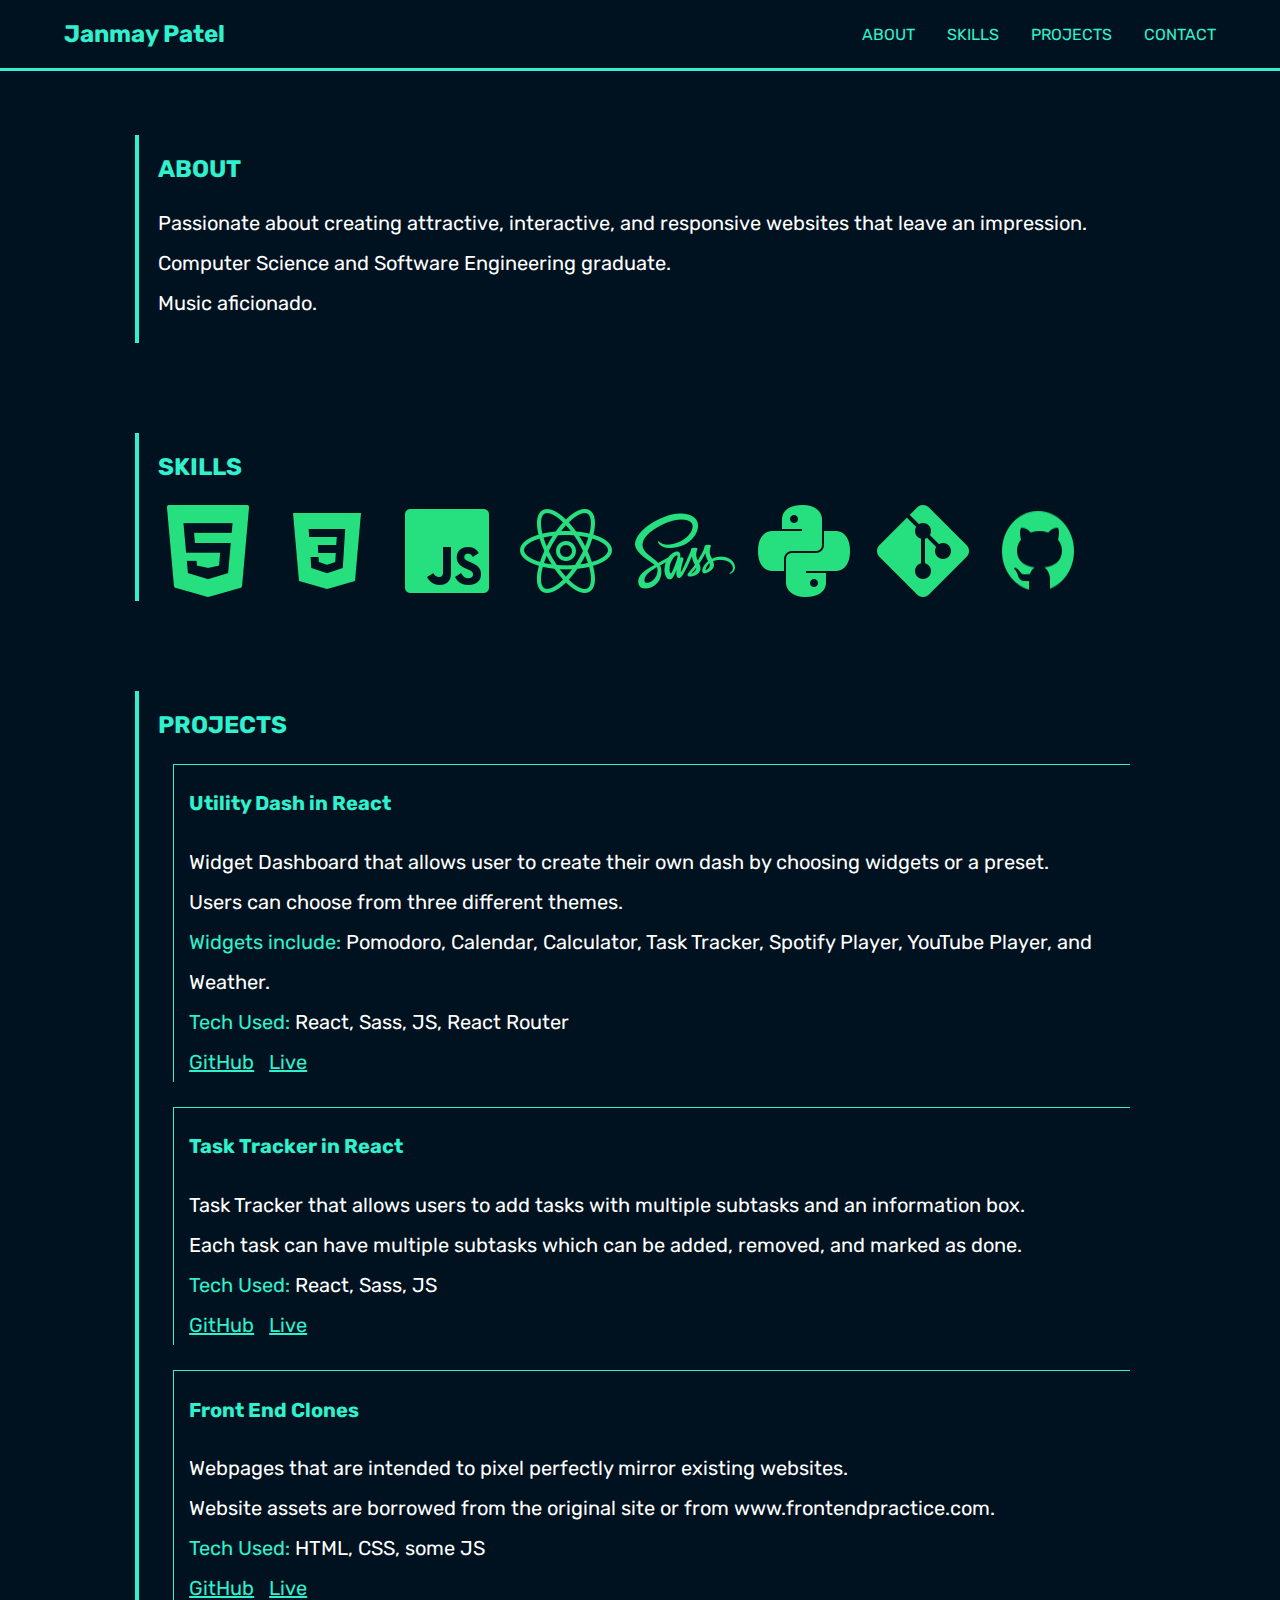
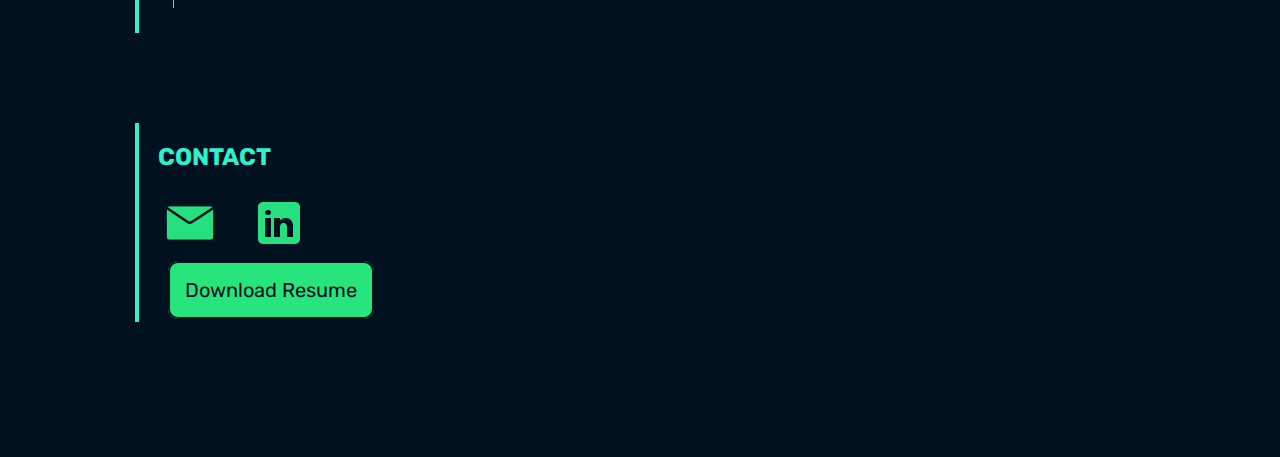
==== info.html @ 200fdb15 "Site update" ====
<!DOCTYPE html>
<html lang="en">
<head>
  <meta charset="UTF-8">
  <meta http-equiv="X-UA-Compatible" content="IE=edge">
  <meta name="viewport" content="width=device-width, initial-scale=1.0">
  <link rel="stylesheet" href="https://fonts.googleapis.com/css?family=Rubik">
  <script src="https://code.jquery.com/jquery-2.1.3.min.js"></script>
  <link rel="stylesheet" href="info.css">
  <title>Janmay Patel</title>
</head>
<body>
  <nav class="navbar">
    <h2><a href="https://janmaypatel.com/" id="home-desktop">Janmay Patel</a><a href="https://janmaypatel.com/" id="home-mobile">Janmay</a></h2>
    <ul>
        <li><a href="#about">About</a></li>
        <li><a href="#skills">Skills</a></li>
        <li><a href="#projects">Projects</a></li>
        <li><a href="#contact">Contact</a></li>
    </ul>
  </nav> 
  <div class="container">
    <section id="about">
      <h2>ABOUT</h2>
      <p>
        Passionate about creating attractive, interactive, and responsive websites that leave an impression. 
        <br><br class="mobile-br">
        Computer Science and Software Engineering graduate. 
        <br><br class="mobile-br">
        Music aficionado.
      </p>
    </section>
    <section id="skills">
      <h2>SKILLS</h2>
      <div class="skills">
        <div class="skillsrow">
          <img title="HTML" src="./images/large/icons8-html-5-100.png">
          <img title="CSS" src="./images/large/icons8-css3-100.png">
          <img title="JavaScript" src="./images/large/icons8-javascript-100.png">
          <img title="React JS" src="./images/large/icons8-react-native-100.png">
          <img title="Sass" src="./images/large/icons8-sass-100.png">
          <img title="Python" src="./images/large/icons8-python-100.png">
          <img title="Git" src="./images/large/icons8-git-100.png">
          <img title="GitHub" src="./images/large/icons8-github-90.png">
        </div>
        <div class="skillscol">
          <img title="HTML" src="./images/small/icons8-html-5-50.png">
          <img title="CSS" src="./images/small/icons8-css3-50.png">
          <img title="JavaScript" src="./images/small/icons8-javascript-50.png">
          <img title="React JS" src="./images/small/icons8-react-native-50.png">
          <img title="Sass" src="./images/small/icons8-sass-50.png">
          <img title="Python" src="./images/small/icons8-python-50.png">
          <img title="Git" src="./images/small/icons8-git-50.png">
          <img title="GitHub" src="./images/small/icons8-github-60.png">
        </div>
      </div>
    </section>
    <section id="projects">
      <h2>PROJECTS</h2>
      <div class="projects">
        <div class="project">
          <h4>Utility Dash in React</h4>
          <p>
            Widget Dashboard that allows user to create their own dash by choosing widgets or a preset.
            <br><br class="mobile-br">Users can choose from three different themes.
            <br><br class="mobile-br"> <span class="green">Widgets include:</span>  Pomodoro, Calendar, Calculator, Task Tracker, Spotify Player, YouTube Player, and Weather. 
            <br><br class="mobile-br"><span class="green">Tech Used:</span> React, Sass, JS, React Router
            <br><br class="mobile-br"><a href="https://github.com/JanmayP/util-dash" class="links" target="_blank">GitHub</a><a href="https://happy-hypatia-bab022.netlify.app/" class="links" target="_blank">Live</a>
            
          </p>
        </div>
        <div class="project">
          <h4>Task Tracker in React</h4>
          <p>
            Task Tracker that allows users to add tasks with multiple subtasks and an information box. 
            <br><br class="mobile-br">Each task can have multiple subtasks which can be added, removed, and marked as done. 
            <br><br class="mobile-br"><span class="green">Tech Used: </span>React, Sass, JS
            <br><br class="mobile-br"><a href="https://github.com/JanmayP/task-tracker" class="links" target="_blank">GitHub</a><a href="https://elastic-darwin-d8c00e.netlify.app/" class="links" target="_blank">Live</a>
          </p>
        </div>
        <div class="project">
          <h4>Front End Clones</h4>
          <p>
            Webpages that are intended to pixel perfectly mirror existing websites.  
            <br><br class="mobile-br">Website assets are borrowed from the original site or from www.frontendpractice.com.  
            <br><br class="mobile-br"><span class="green">Tech Used: </span>HTML, CSS, some JS
            <br><br class="mobile-br"><a href="https://github.com/JanmayP/task-tracker" class="links" target="_blank">GitHub</a><a href="https://elastic-darwin-d8c00e.netlify.app/" class="links" target="_blank">Live</a>
          </p>
        </div>
      </div>
    </section>
    <section id="contact">
      <h2>CONTACT</h2>
      <p>
        <div class="contact-links">
            <a href="mailto:janmay.patel07@gmail.com" target="_blank"><img src="./images/small/icons8-email-64.png"></a>
            <a href="https://www.linkedin.com/in/janmayp/" target="_blank"><img src="./images/small/icons8-linkedin-50.png"></a>
        </div>
        <br><a class="resume" href="./Janmay Patel.pdf" download>Download Resume</a>
      </p>
    </section>
  </div>
</body>
</html>
---- info.css ----
body {
  font-family: "Rubik";
  margin: 0;
  background: #001220;
  color: white;
}

html {
  scroll-behavior: smooth;
  scroll-padding-top: 10vh;
}

.navbar {
  position: fixed;
  top: 0;
  z-index: 1;
  display: -webkit-box;
  display: -ms-flexbox;
  display: flex;
  -webkit-box-orient: horizontal;
  -webkit-box-direction: normal;
      -ms-flex-direction: row;
          flex-direction: row;
  -webkit-box-pack: justify;
      -ms-flex-pack: justify;
          justify-content: space-between;
  width: 100%;
  height: 7.5vh;
  border-bottom: solid 3px #30f0cd;
  background: #001220;
}

.navbar h2 a {
  padding: 0 0 0 5vw;
  text-decoration: none;
  color: #30f0cd;
}

.navbar ul {
  padding: 1vh 5vw 0 0;
  display: -webkit-box;
  display: -ms-flexbox;
  display: flex;
  list-style: none;
  -webkit-box-pack: center;
      -ms-flex-pack: center;
          justify-content: center;
  gap: 2.5vw;
}

.navbar ul li {
  text-transform: uppercase;
}

.navbar ul li a {
  text-decoration: none;
  color: #30f0cd;
}

.navbar ul li a:hover {
  -webkit-transition: 0.35s;
  transition: 0.35s;
  color: white;
}

#home-mobile {
  display: none;
}

.mobile-br {
  display: none;
}

.container {
  display: -webkit-box;
  display: -ms-flexbox;
  display: flex;
  -webkit-box-orient: vertical;
  -webkit-box-direction: normal;
      -ms-flex-direction: column;
          flex-direction: column;
  -webkit-box-pack: center;
      -ms-flex-pack: center;
          justify-content: center;
  top: 7.5vh;
  margin: 15vh;
  gap: 10vh;
}

section {
  border-left: solid 4px #30f0cd;
  padding: 0 0 0 1.5vw;
}

section h2 {
  color: #30f0cd;
}

section p {
  font-size: 1.25rem;
  line-height: 2;
}

.skillsrow {
  display: -webkit-box;
  display: -ms-flexbox;
  display: flex;
  -webkit-box-orient: horizontal;
  -webkit-box-direction: normal;
      -ms-flex-direction: row;
          flex-direction: row;
  gap: 1.5vw;
}

.skillscol {
  display: none;
}

.projects .project {
  border-top: 1px solid #30f0cd;
  border-left: 1px solid #30f0cd;
  padding: 0 15px;
  margin: 25px 15px;
}

.projects .project h4 {
  color: #30f0cd;
  font-size: 1.25rem;
}

.projects .project a {
  padding: 0 15px 0 0;
  color: #30f0cd;
  text-decoration: underline;
}

.projects .project a:hover {
  color: white;
}

.green {
  color: #30f0cd;
}

.resume {
  border: #001220 solid 2px;
  padding: 15px;
  margin: 10px;
  background: #28e47c;
  border-radius: 10px;
  font-size: 20px;
  color: #001220;
  text-decoration: none;
}

.resume:hover {
  -webkit-transition: 0.5s;
  transition: 0.5s;
  border: #30f0cd solid 2px;
  background: #001220;
  color: #30f0cd;
}

.contact-links {
  display: -webkit-box;
  display: -ms-flexbox;
  display: flex;
  -webkit-box-orient: horizontal;
  -webkit-box-direction: normal;
      -ms-flex-direction: row;
          flex-direction: row;
  -webkit-box-pack: left;
      -ms-flex-pack: left;
          justify-content: left;
  -webkit-box-align: center;
      -ms-flex-align: center;
          align-items: center;
  gap: 2.5vw;
}

@media screen and (max-width: 510px) {
  #home-mobile {
    display: block;
  }
  #home-desktop {
    display: none;
  }
}

@media screen and (max-width: 800px) {
  .mobile-br {
    display: block;
  }
  .container {
    margin: 15vh 5vh;
  }
}

@media screen and (max-width: 650px) {
  .skillsrow {
    display: none;
  }
  .skillscol {
    display: -webkit-box;
    display: -ms-flexbox;
    display: flex;
    -webkit-box-orient: vertical;
    -webkit-box-direction: normal;
        -ms-flex-direction: column;
            flex-direction: column;
    gap: 1.5vh;
    margin: 0 0 0 5vw;
  }
  .skillscol img {
    height: 50px;
    width: 50px;
  }
}
/*# sourceMappingURL=info.css.map */
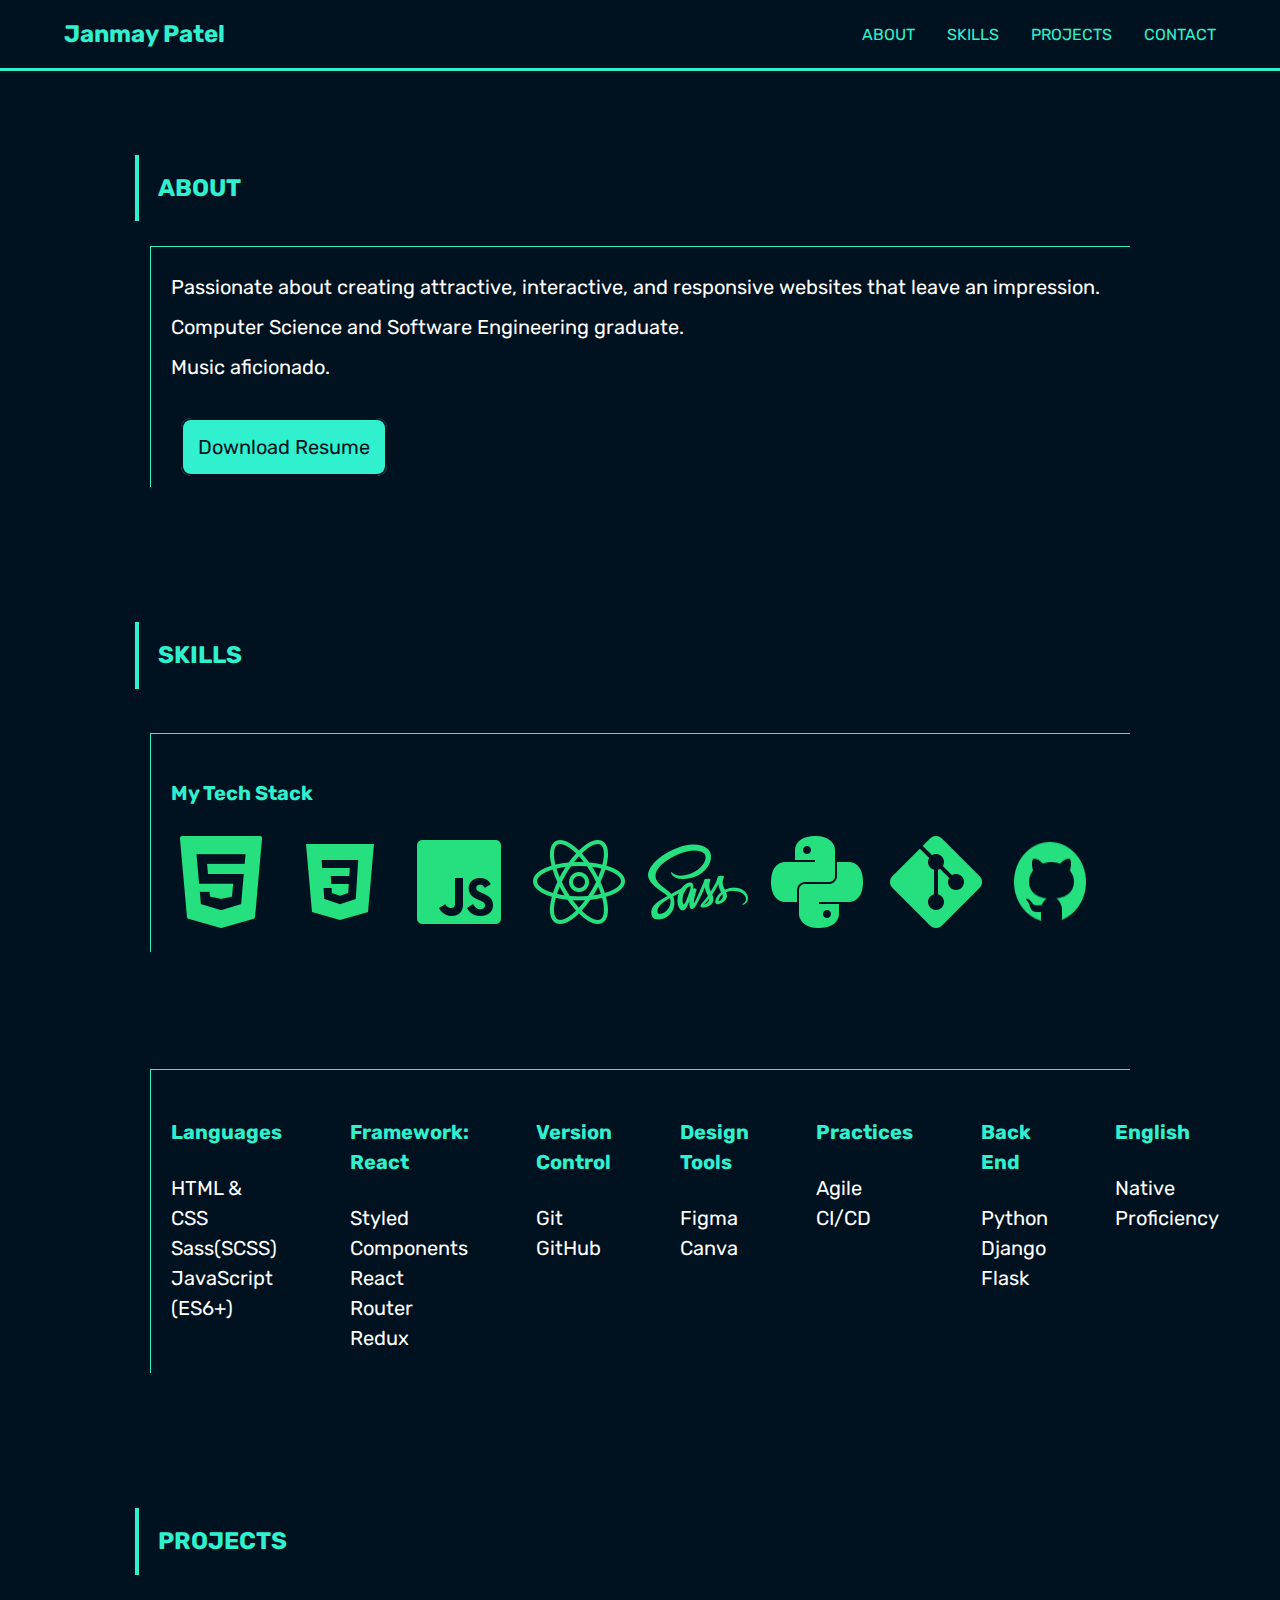
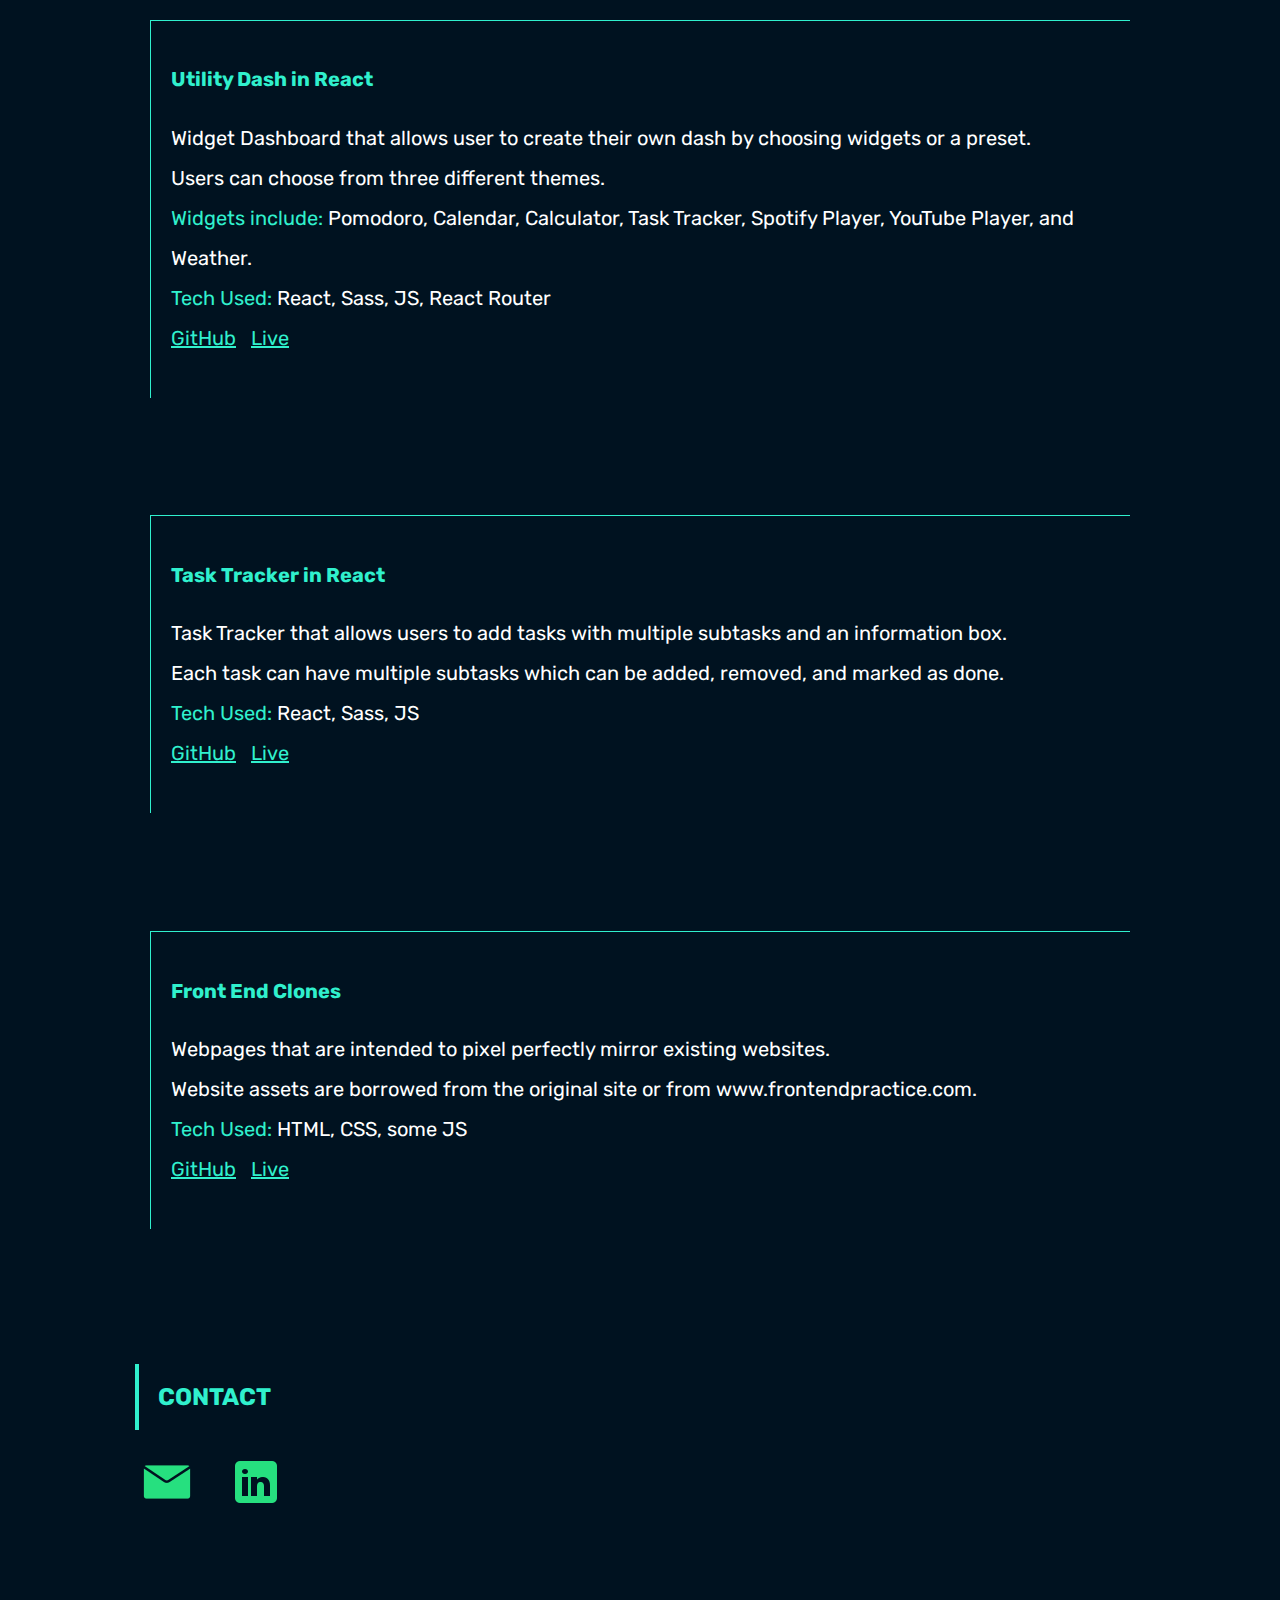
==== commit 562fcced: "CSS Changes + Skills content" ====
--- a/info.html
+++ b/info.html
@@ -11,7 +11,7 @@
 </head>
 <body>
   <nav class="navbar">
-    <h2><a href="https://janmaypatel.com/" id="home-desktop">Janmay Patel</a><a href="https://janmaypatel.com/" id="home-mobile">Janmay</a></h2>
+    <h2><a href="index.html" id="home-desktop">Janmay Patel</a><a href="https://janmaypatel.com/" id="home-mobile">Janmay</a></h2>
     <ul>
         <li><a href="#about">About</a></li>
         <li><a href="#skills">Skills</a></li>
@@ -28,30 +28,74 @@
         Computer Science and Software Engineering graduate. 
         <br><br class="mobile-br">
         Music aficionado.
+        <br><br class="mobile-br">
+        <br><a href="./Janmay Patel.pdf" download class="resume">Download Resume</a>
       </p>
     </section>
     <section id="skills">
       <h2>SKILLS</h2>
-      <div class="skills">
-        <div class="skillsrow">
-          <img title="HTML" src="./images/large/icons8-html-5-100.png">
-          <img title="CSS" src="./images/large/icons8-css3-100.png">
-          <img title="JavaScript" src="./images/large/icons8-javascript-100.png">
-          <img title="React JS" src="./images/large/icons8-react-native-100.png">
-          <img title="Sass" src="./images/large/icons8-sass-100.png">
-          <img title="Python" src="./images/large/icons8-python-100.png">
-          <img title="Git" src="./images/large/icons8-git-100.png">
-          <img title="GitHub" src="./images/large/icons8-github-90.png">
+      <div class="projects">
+        <div class="project">
+          <h4>My Tech Stack</h4>
+          <div class="skillsrow">
+            <img title="HTML" src="./images/large/icons8-html-5-100.png">
+            <img title="CSS" src="./images/large/icons8-css3-100.png">
+            <img title="JavaScript" src="./images/large/icons8-javascript-100.png">
+            <img title="React JS" src="./images/large/icons8-react-native-100.png">
+            <img title="Sass" src="./images/large/icons8-sass-100.png">
+            <img title="Python" src="./images/large/icons8-python-100.png">
+            <img title="Git" src="./images/large/icons8-git-100.png">
+            <img title="GitHub" src="./images/large/icons8-github-90.png">
+          </div>
+          <div class="skillscol">
+            <img title="HTML" src="./images/small/icons8-html-5-50.png">
+            <img title="CSS" src="./images/small/icons8-css3-50.png">
+            <img title="JavaScript" src="./images/small/icons8-javascript-50.png">
+            <img title="React JS" src="./images/small/icons8-react-native-50.png">
+            <img title="Sass" src="./images/small/icons8-sass-50.png">
+            <img title="Python" src="./images/small/icons8-python-50.png">
+            <img title="Git" src="./images/small/icons8-git-50.png">
+            <img title="GitHub" src="./images/small/icons8-github-60.png">
+          </div>
         </div>
-        <div class="skillscol">
-          <img title="HTML" src="./images/small/icons8-html-5-50.png">
-          <img title="CSS" src="./images/small/icons8-css3-50.png">
-          <img title="JavaScript" src="./images/small/icons8-javascript-50.png">
-          <img title="React JS" src="./images/small/icons8-react-native-50.png">
-          <img title="Sass" src="./images/small/icons8-sass-50.png">
-          <img title="Python" src="./images/small/icons8-python-50.png">
-          <img title="Git" src="./images/small/icons8-git-50.png">
-          <img title="GitHub" src="./images/small/icons8-github-60.png">
+        <div class="project" id="skills-detailed">
+          <div>
+            <h4>Languages</h4>
+            HTML & CSS<br><br class="mobile-br">
+            Sass(SCSS)<br><br class="mobile-br">
+            JavaScript (ES6+)<br><br class="mobile-br">
+          </div>
+         <div>
+          <h4>Framework: React</h4>
+          Styled Components <br><br class="mobile-br">
+          React Router <br><br class="mobile-br">
+          Redux<br><br class="mobile-br">
+         </div>
+         <div>
+           <h4>Version Control</h4>
+           Git<br><br class="mobile-br">
+           GitHub<br><br class="mobile-br">
+         </div>
+         <div>
+           <h4>Design Tools</h4>
+           Figma <br><br class="mobile-br">
+           Canva<br><br class="mobile-br">
+         </div>
+         <div>
+           <h4>Practices</h4>
+           Agile<br><br class="mobile-br">
+           CI/CD <br><br class="mobile-br">
+         </div>
+         <div>
+           <h4>Back End</h4>
+           Python <br><br class="mobile-br">
+           Django <br><br class="mobile-br">
+           Flask <br><br class="mobile-br">
+         </div>
+         <div>
+           <h4>English</h4>
+           Native Proficiency  <br><br class="mobile-br">
+         </div>
         </div>
       </div>
     </section>
@@ -91,13 +135,10 @@
     </section>
     <section id="contact">
       <h2>CONTACT</h2>
-      <p>
-        <div class="contact-links">
-            <a href="mailto:janmay.patel07@gmail.com" target="_blank"><img src="./images/small/icons8-email-64.png"></a>
-            <a href="https://www.linkedin.com/in/janmayp/" target="_blank"><img src="./images/small/icons8-linkedin-50.png"></a>
-        </div>
-        <br><a class="resume" href="./Janmay Patel.pdf" download>Download Resume</a>
-      </p>
+      <div class="contact-links">
+          <a href="mailto:janmay.patel07@gmail.com" target="_blank"><img src="./images/small/icons8-email-64.png"></a>
+          <a href="https://www.linkedin.com/in/janmayp/" target="_blank"><img src="./images/small/icons8-linkedin-50.png"></a>
+      </div>
     </section>
   </div>
 </body>
--- a/info.css
+++ b/info.css
@@ -87,12 +87,9 @@
   gap: 10vh;
 }
 
-section {
+section h2 {
+  padding: 1.5vw;
   border-left: solid 4px #30f0cd;
-  padding: 0 0 0 1.5vw;
-}
-
-section h2 {
   color: #30f0cd;
 }
 
@@ -101,6 +98,13 @@
   line-height: 2;
 }
 
+#about p {
+  border-top: 1px solid #30f0cd;
+  border-left: 1px solid #30f0cd;
+  padding: 20px;
+  margin: 25px 15px;
+}
+
 .skillsrow {
   display: -webkit-box;
   display: -ms-flexbox;
@@ -114,12 +118,23 @@
 
 .skillscol {
   display: none;
+}
+
+.projects {
+  display: -webkit-box;
+  display: -ms-flexbox;
+  display: flex;
+  -webkit-box-orient: vertical;
+  -webkit-box-direction: normal;
+      -ms-flex-direction: column;
+          flex-direction: column;
+  gap: 7.5vh;
 }
 
 .projects .project {
   border-top: 1px solid #30f0cd;
   border-left: 1px solid #30f0cd;
-  padding: 0 15px;
+  padding: 20px;
   margin: 25px 15px;
 }
 
@@ -136,6 +151,22 @@
 
 .projects .project a:hover {
   color: white;
+}
+
+#skills-detailed {
+  display: -webkit-box;
+  display: -ms-flexbox;
+  display: flex;
+  -webkit-box-orient: horizontal;
+  -webkit-box-direction: normal;
+      -ms-flex-direction: row;
+          flex-direction: row;
+  gap: 7.5vh;
+}
+
+#skills-detailed div {
+  font-size: 1.25rem;
+  line-height: 1.5;
 }
 
 .green {
@@ -146,7 +177,7 @@
   border: #001220 solid 2px;
   padding: 15px;
   margin: 10px;
-  background: #28e47c;
+  background: #30f0cd;
   border-radius: 10px;
   font-size: 20px;
   color: #001220;
@@ -194,9 +225,6 @@
   .container {
     margin: 15vh 5vh;
   }
-}
-
-@media screen and (max-width: 650px) {
   .skillsrow {
     display: none;
   }
@@ -215,5 +243,18 @@
     height: 50px;
     width: 50px;
   }
+  #skills-detailed {
+    display: -webkit-box;
+    display: -ms-flexbox;
+    display: flex;
+    -webkit-box-orient: vertical;
+    -webkit-box-direction: normal;
+        -ms-flex-direction: column;
+            flex-direction: column;
+    gap: 5vh;
+  }
+  #skills-detailed div {
+    line-height: 1;
+  }
 }
 /*# sourceMappingURL=info.css.map */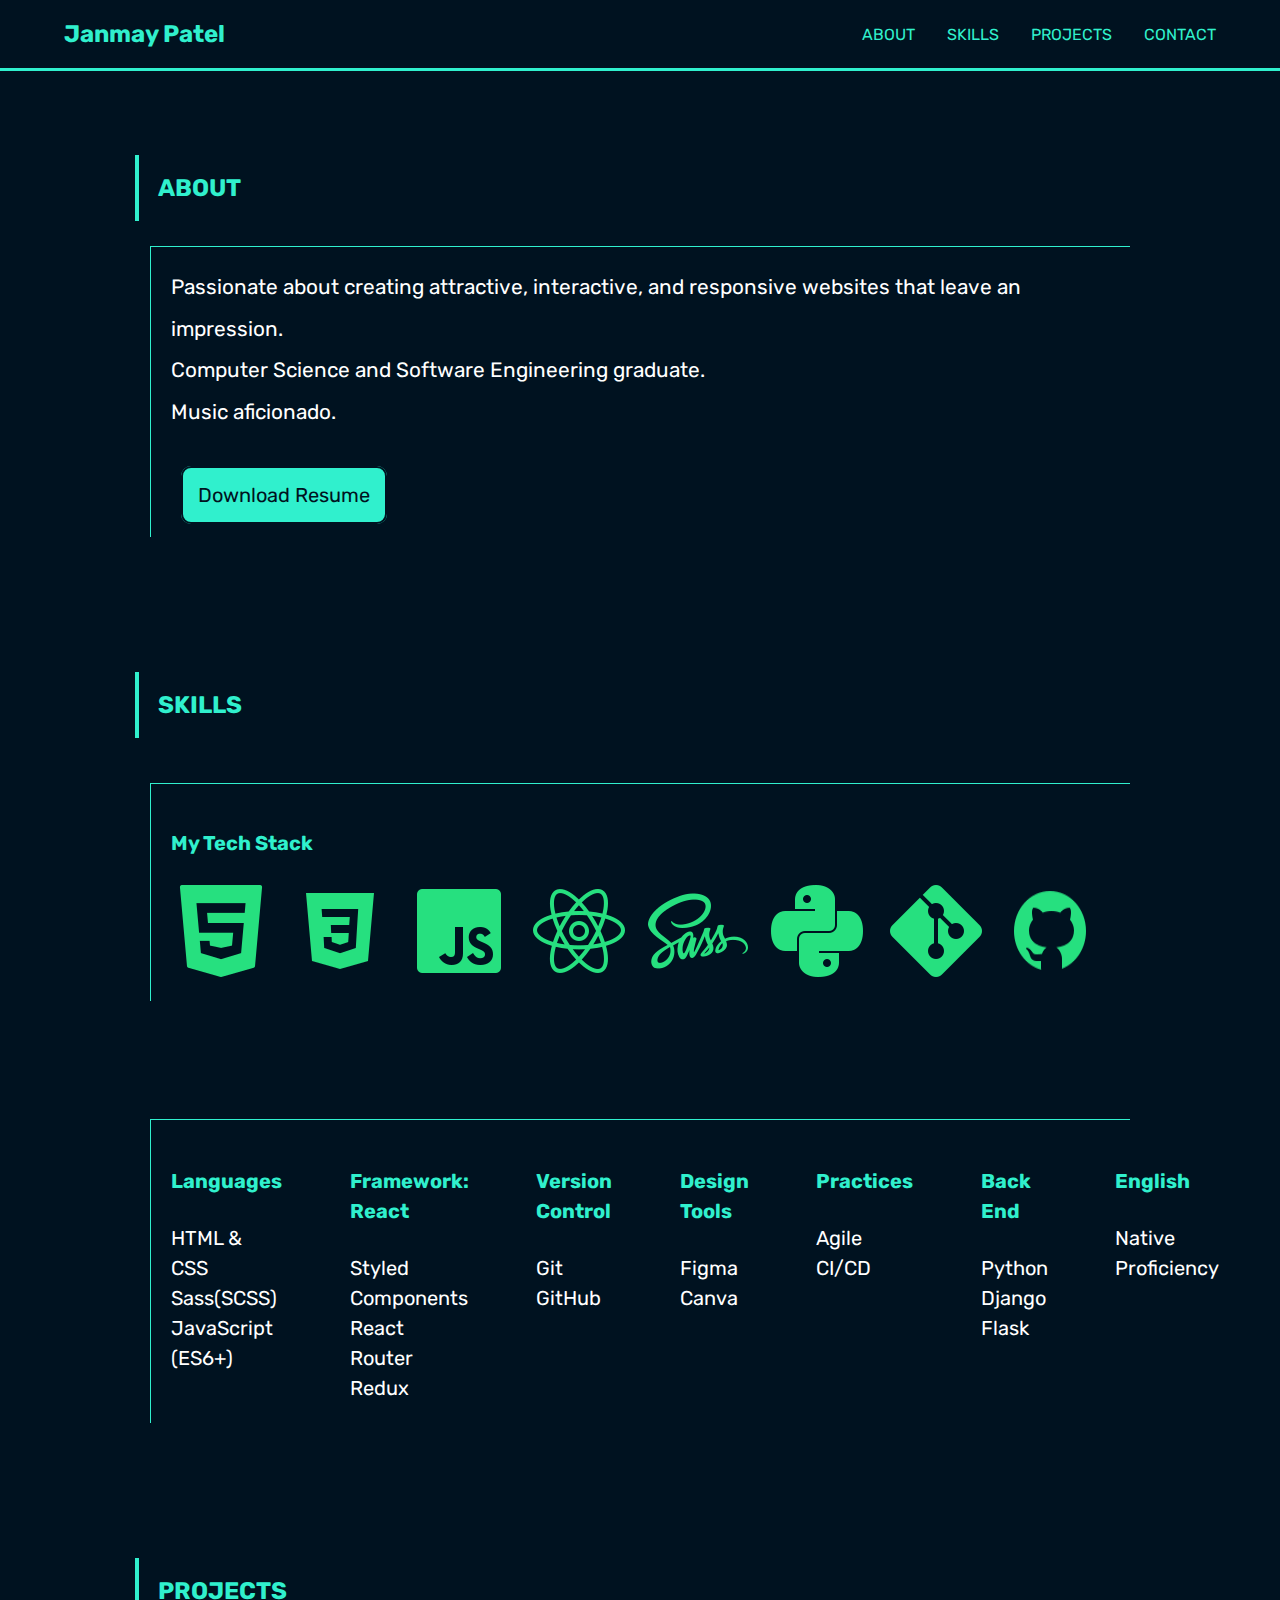
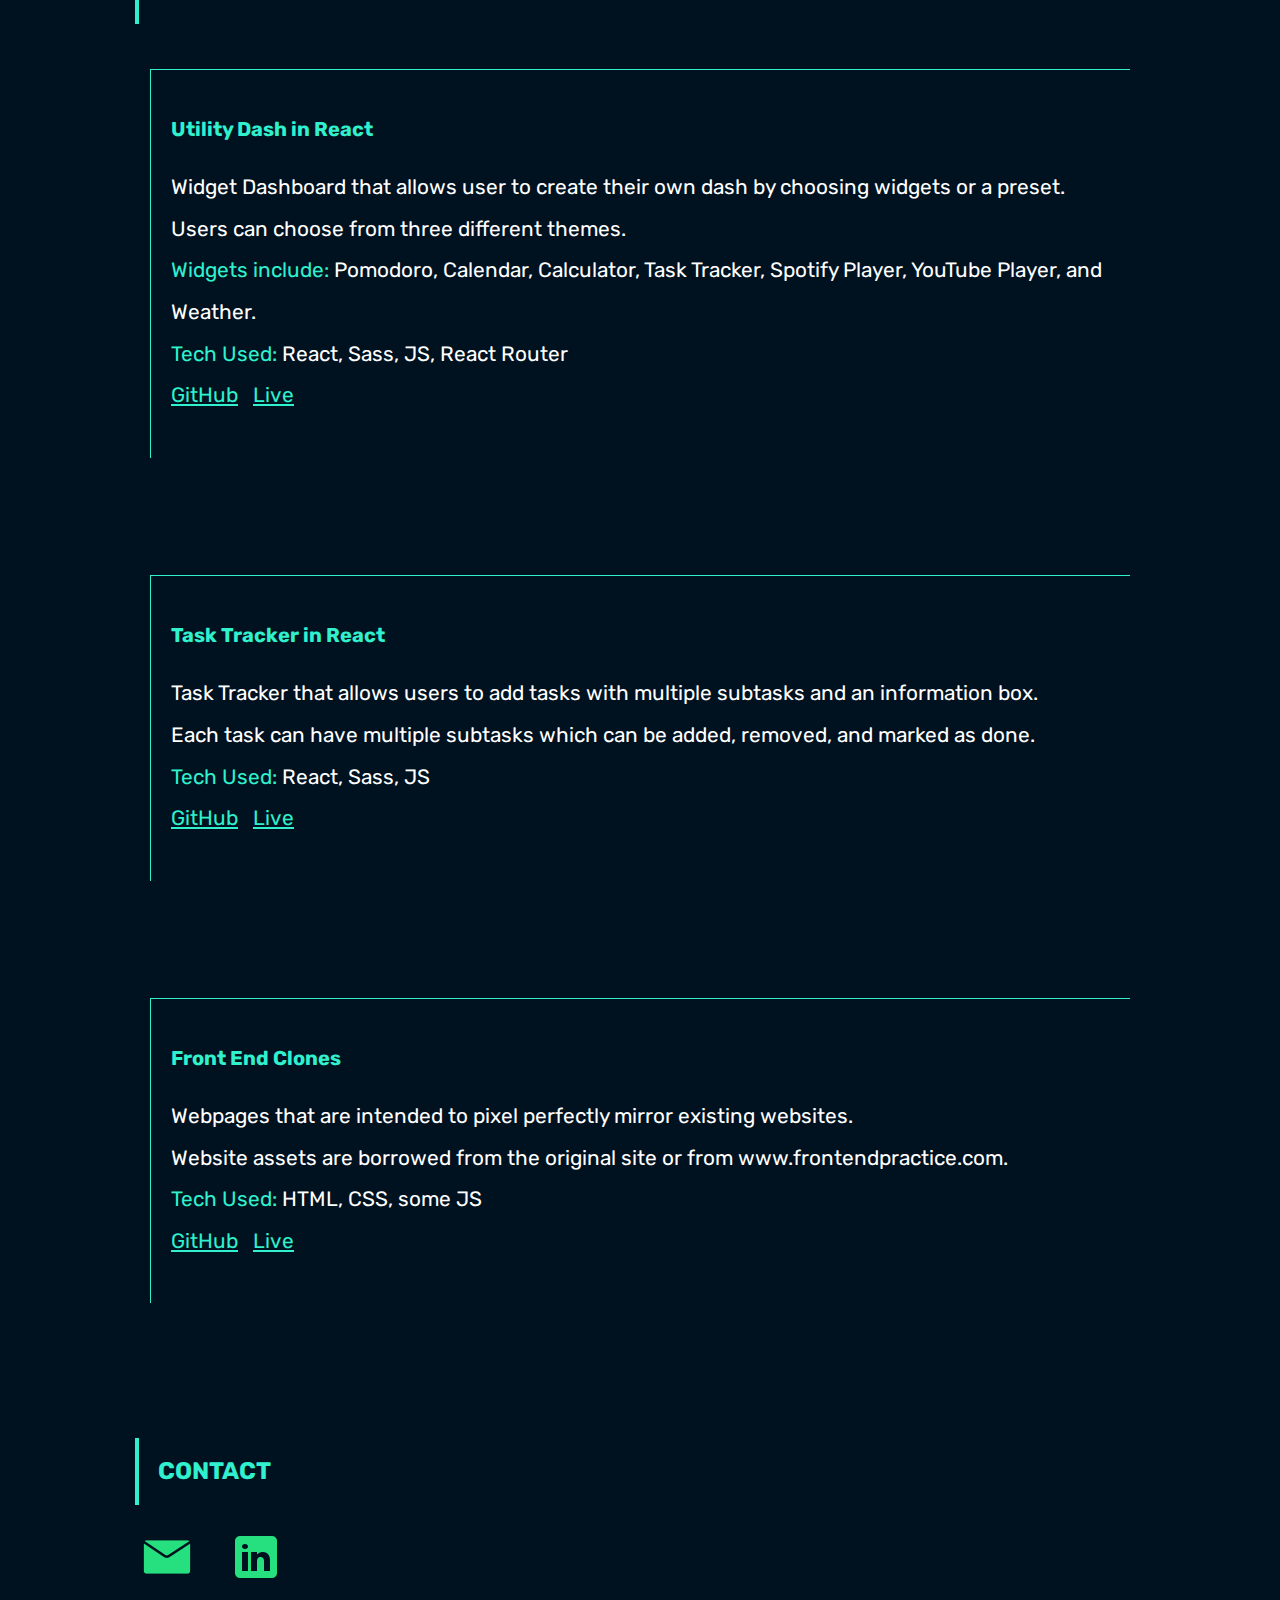
==== commit 11191ea3: "Project info changes" ====
--- a/info.html
+++ b/info.html
@@ -128,7 +128,7 @@
             Webpages that are intended to pixel perfectly mirror existing websites.  
             <br><br class="mobile-br">Website assets are borrowed from the original site or from www.frontendpractice.com.  
             <br><br class="mobile-br"><span class="green">Tech Used: </span>HTML, CSS, some JS
-            <br><br class="mobile-br"><a href="https://github.com/JanmayP/task-tracker" class="links" target="_blank">GitHub</a><a href="https://elastic-darwin-d8c00e.netlify.app/" class="links" target="_blank">Live</a>
+            <br><br class="mobile-br"><a href="https://github.com/JanmayP/frontend-clones" class="links" target="_blank">GitHub</a><a href="https://competent-lichterman-237505.netlify.app/" class="links" target="_blank">Live</a>
           </p>
         </div>
       </div>
--- a/info.css
+++ b/info.css
@@ -94,7 +94,7 @@
 }
 
 section p {
-  font-size: 1.25rem;
+  font-size: 1.3rem;
   line-height: 2;
 }
 
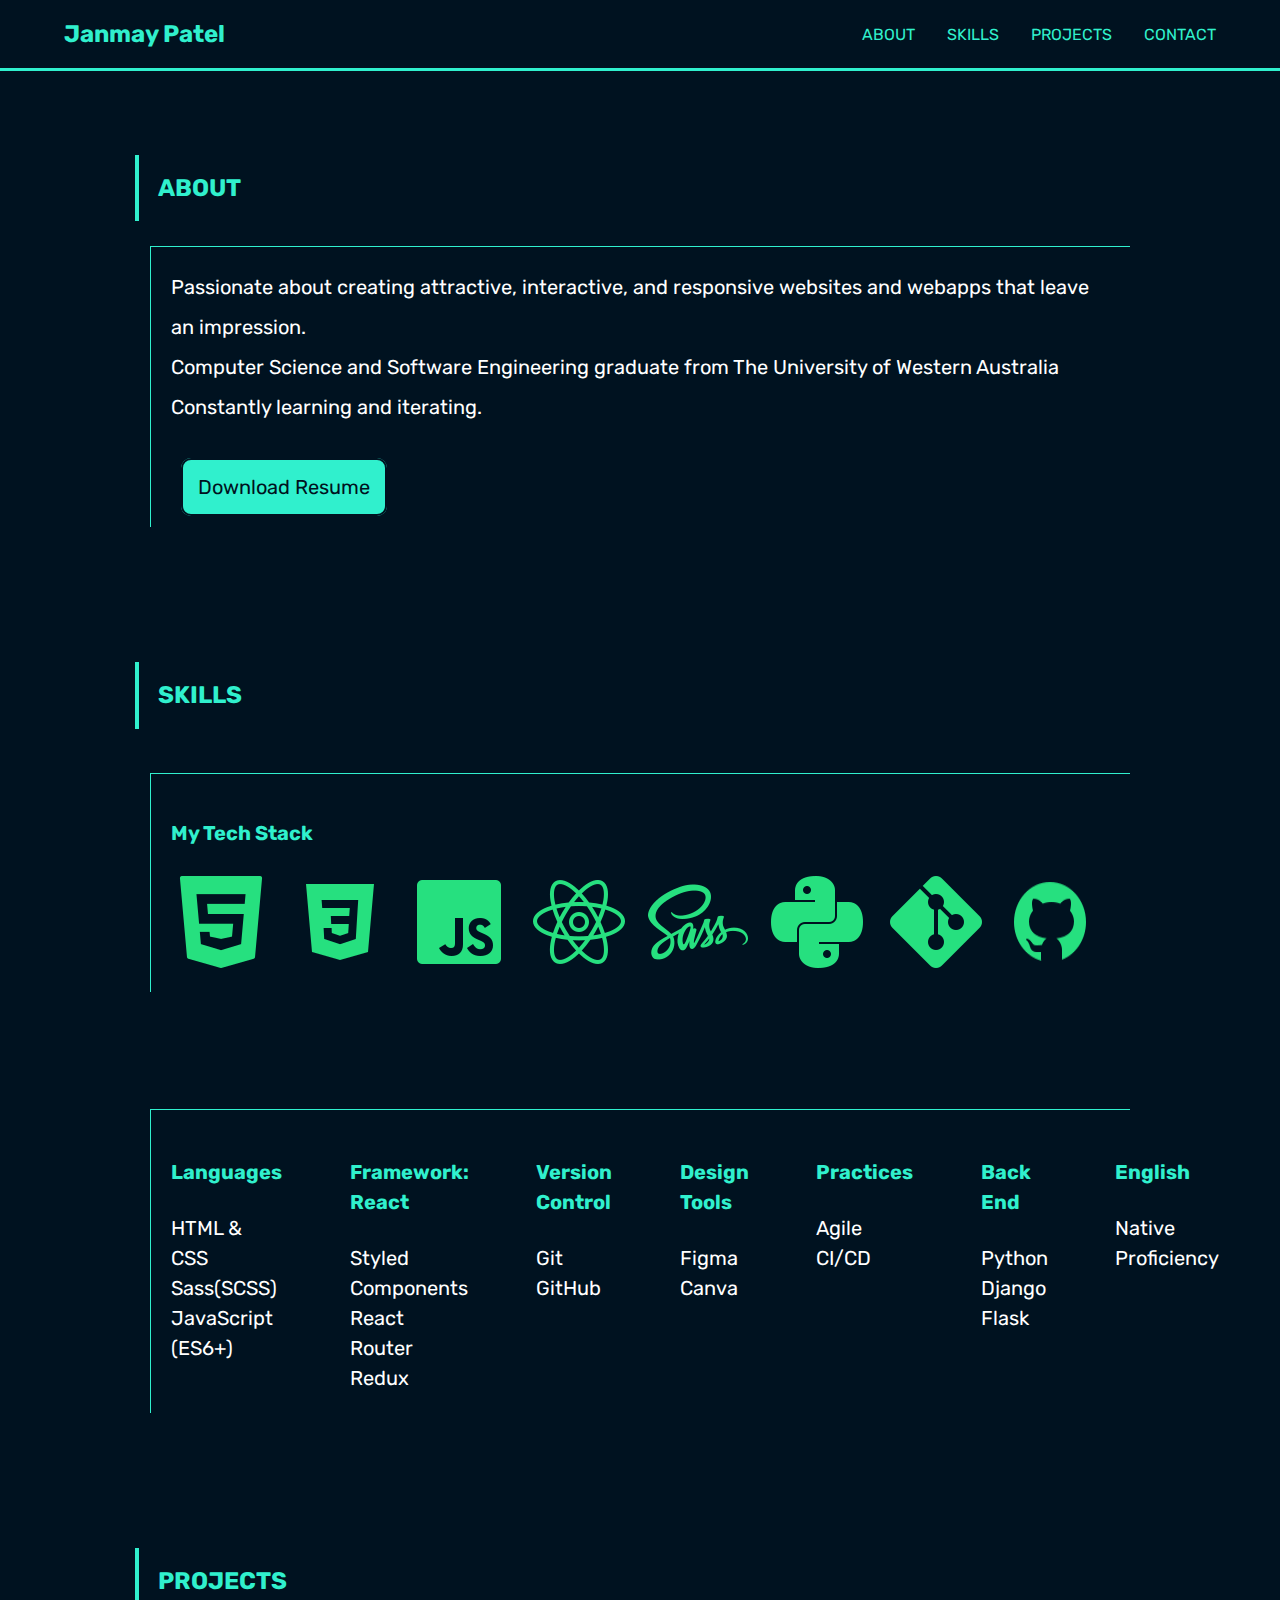
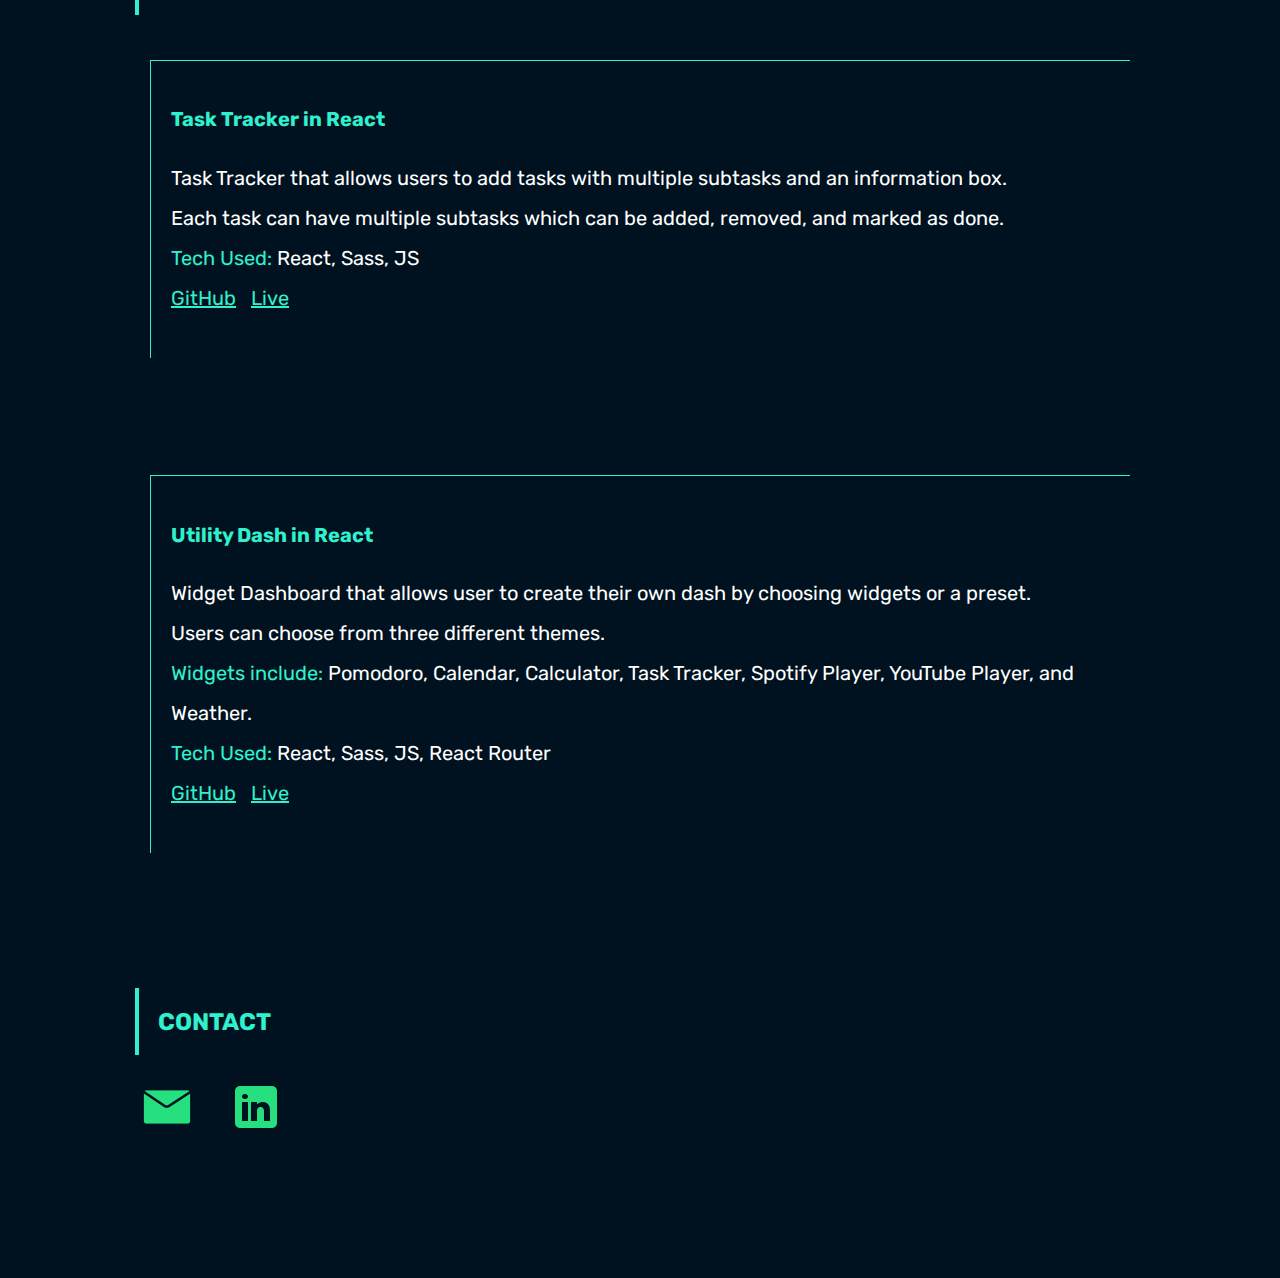
==== commit eb9cb769: "Navbar + Loading page changes" ====
--- a/info.html
+++ b/info.html
@@ -23,11 +23,11 @@
     <section id="about">
       <h2>ABOUT</h2>
       <p>
-        Passionate about creating attractive, interactive, and responsive websites that leave an impression. 
+        Passionate about creating attractive, interactive, and responsive websites and webapps that leave an impression. 
         <br><br class="mobile-br">
-        Computer Science and Software Engineering graduate. 
+        Computer Science and Software Engineering graduate from The University of Western Australia
         <br><br class="mobile-br">
-        Music aficionado.
+        Constantly learning and iterating.
         <br><br class="mobile-br">
         <br><a href="./Janmay Patel.pdf" download class="resume">Download Resume</a>
       </p>
@@ -103,17 +103,6 @@
       <h2>PROJECTS</h2>
       <div class="projects">
         <div class="project">
-          <h4>Utility Dash in React</h4>
-          <p>
-            Widget Dashboard that allows user to create their own dash by choosing widgets or a preset.
-            <br><br class="mobile-br">Users can choose from three different themes.
-            <br><br class="mobile-br"> <span class="green">Widgets include:</span>  Pomodoro, Calendar, Calculator, Task Tracker, Spotify Player, YouTube Player, and Weather. 
-            <br><br class="mobile-br"><span class="green">Tech Used:</span> React, Sass, JS, React Router
-            <br><br class="mobile-br"><a href="https://github.com/JanmayP/util-dash" class="links" target="_blank">GitHub</a><a href="https://happy-hypatia-bab022.netlify.app/" class="links" target="_blank">Live</a>
-            
-          </p>
-        </div>
-        <div class="project">
           <h4>Task Tracker in React</h4>
           <p>
             Task Tracker that allows users to add tasks with multiple subtasks and an information box. 
@@ -123,6 +112,18 @@
           </p>
         </div>
         <div class="project">
+          <h4>Utility Dash in React</h4>
+          <p>
+            Widget Dashboard that allows user to create their own dash by choosing widgets or a preset.
+            <br><br class="mobile-br">Users can choose from three different themes.
+            <br><br class="mobile-br"> <span class="green">Widgets include:</span>  Pomodoro, Calendar, Calculator, Task Tracker, Spotify Player, YouTube Player, and Weather. 
+            <br><br class="mobile-br"><span class="green">Tech Used:</span> React, Sass, JS, React Router
+            <br><br class="mobile-br"><a href="https://github.com/JanmayP/util-dash" class="links" target="_blank">GitHub</a><a href="https://happy-hypatia-bab022.netlify.app/" class="links" target="_blank">Live</a>
+          </p>
+        </div>
+       
+        
+        <!-- <div class="project">
           <h4>Front End Clones</h4>
           <p>
             Webpages that are intended to pixel perfectly mirror existing websites.  
@@ -130,7 +131,7 @@
             <br><br class="mobile-br"><span class="green">Tech Used: </span>HTML, CSS, some JS
             <br><br class="mobile-br"><a href="https://github.com/JanmayP/frontend-clones" class="links" target="_blank">GitHub</a><a href="https://competent-lichterman-237505.netlify.app/" class="links" target="_blank">Live</a>
           </p>
-        </div>
+        </div> -->
       </div>
     </section>
     <section id="contact">
--- a/info.css
+++ b/info.css
@@ -94,7 +94,7 @@
 }
 
 section p {
-  font-size: 1.3rem;
+  font-size: 1.25rem;
   line-height: 2;
 }
 
